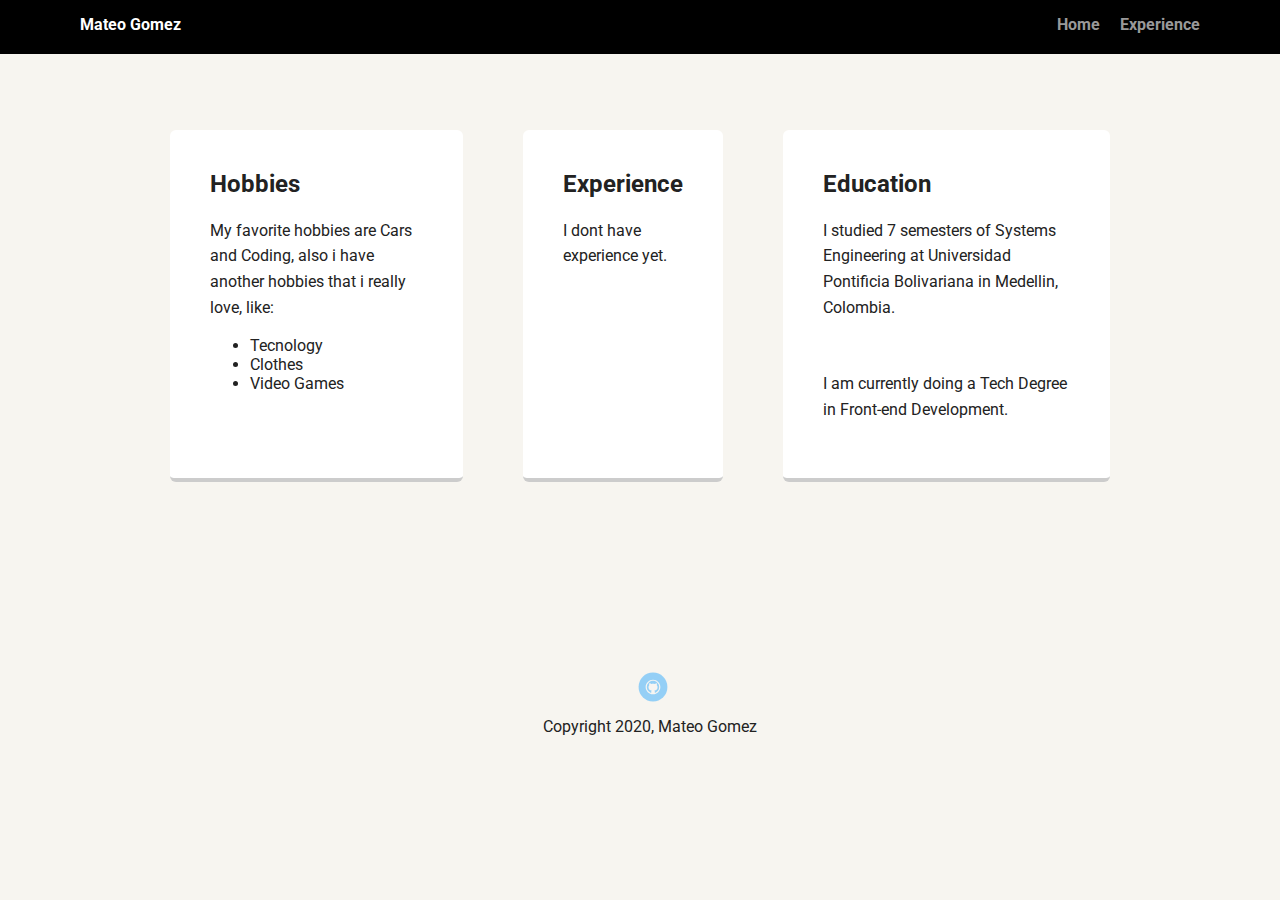
==== experience.html @ 7aa657e7 "First Project" ====
<!doctype html>
<html lang="en">

<head>
    <meta charset="utf-8">
    <title>Mateo Gomez Profile</title>
    <meta name="viewport" content="width=device-width, initial-scale=1.0">
    <link rel="stylesheet" href="styles.css">
    <link href="https://fonts.googleapis.com/css?family=Muli%7CRoboto:400,300,500,700,900" rel="stylesheet">
</head>

<body>

    <div class="main-nav">
        <ul class="nav">
            <li class="name">Mateo Gomez</li>
            <li><a href="#">Home</a></li>
            <li><a href="experience.html">Experience</a></li>
        </ul>
    </div>

    <!doctype html>
    <html lang="en">

    <head>
        <meta charset="utf-8">
        <title>Mateo Gomez Profile</title>
        <meta name="viewport" content="width=device-width, initial-scale=1.0">
        <link rel="stylesheet" href="styles.css">
        <link href="https://fonts.googleapis.com/css?family=Muli%7CRoboto:400,300,500,700,900" rel="stylesheet">
    </head>

    <body>
        <div class="main-nav">
            <ul class="nav">
                <li class="name">Mateo Gomez</li>
                <li><a href="index.html">Home</a></li>
                <li><a href="experience.html">Experience</a></li>
            </ul>
        </div>

        <main class="flex" id="main-exp">
            <div class="card">
                <h2>Hobbies</h2>
                <p>My favorite hobbies are Cars and Coding, also i have another hobbies that i really love, like:
                </p>
                <ul>
                    <li>Tecnology</li>
                    <li>Clothes</li>
                    <li>Video Games</li>
                </ul>
            </div>

            <div class="card">
                <h2>Experience</h2>
                <p>I dont have experience yet.
                </p>
            </div>

            <div class="card">
                <h2>Education</h2>
                <p>I studied 7 semesters of Systems Engineering at Universidad Pontificia Bolivariana in Medellin, Colombia.
                </p><br>
                <p>I am currently doing a Tech Degree in Front-end Development.</p>
            </div>
        </main>


        <footer>
            <ul>
                <li><a href="https://github.com/Santalome" target="_blank" class="social github">Github</a></li>
            </ul>
            <p class="copyright">Copyright 2020, Mateo Gomez</p>
        </footer>
    </body>

    </html>

</body>

</html>
---- styles.css ----
/* Global Layout Set-up */
*{ 
  box-sizing: border-box;
}
  
body {
  margin: 0;
  padding: 0;
  text-align: center;
  font-family: 'Roboto', sans-serif;
  color: #222;
  background: #f7f5f0;
}
/* Link Styles */

a {
  text-decoration: none;
  color: #999;
}
a:hover {
  color: #6633ff;
}

/* Section Styles */

.main-nav {
  width: 100%;
  background: black;
  min-height: 30px;
  padding: 10px;
  position: fixed;
  text-align: center;
}
.nav {
  display: flex;
  justify-content: space-around;
  font-weight: 700;
  list-style-type: none;
  margin: 0 auto;
  padding: 0;
}

.nav .name {
    display: block;
    margin-right: auto;
    color: white;
}
.nav li {
  padding: 5px 10px 10px 10px;
}
.nav a {
  transition: all .5s;
}
.nav a:hover {
  color: white
}

#header-index{
  text-align: center;
  background: url('images/atlanta.jpg') no-repeat top center ;
  background-size: cover;
  overflow: hidden;
  padding-top: 60px;
}
#header-index{
  line-height: 1.5;
}
#header-index .profile-image {
  margin-top: 50px;
  width: 150px;
  height: 150px;
  border-radius: 50%;
  border: 3px solid yellow;
  transition: all .5s;
}
#header-index .profile-image:hover {
  transform: scale(1.8) rotate(360deg);
}
.tag {
  background-color: #efefef;
  color: black;
  padding: 10px;
  border-radius: 5px ;
  display: table;
  margin: 10px auto;
} 
.location {
  background-color: #222;
  color: yellow;
}
.card {
  margin: 30px;
  padding: 20px 40px 40px;
  max-width: 500px;
  text-align: left;
  background: #fff;
  border-bottom: 4px solid #ccc;
  border-radius: 6px;
  transition: all .5s;
}
.card:hover {
  border-color: #ff99ff;
}

ul.skills {
  padding: 0;
  text-align: center;
}

.skills li {
  border-radius: 6px;
  display: inline-block;
  background: #ff9904;
  color: white;
  padding: 5px 10px;
  margin: 2px;
}

.skills li:nth-child(odd) {
  background: #0399ff;
}

footer {
  width: 100%;
  min-height: 30px;
  padding: 20px 0 40px 20px;
}

footer .copyright {
  top: -8px;
  font-size: .75em;
}

footer ul {
  list-style-type: none;
  margin: 0;
  padding: 0;
}

footer ul li {
  display: inline-block;
}

a.social {
  display: inline-block;
  text-indent: -9999px;
  margin-left: 5px;
  width: 30px;
  height: 30px;
  background-size: 30px 30px;
  opacity: .4;
  transition: all .5s;
}
a.twitter {
  background-image: url(images/twitter.svg);
}
a.linkedin {
  background-image: url(images/linkedin.svg);
}
a.github {
  background-image: url(images/github.svg);
}
a.social:hover {
  opacity: 1;
}
.clearfix {
  clear: both;
}

/* Styles for larger screens */
@media screen and (min-width: 720px) {
  
  .flex {
      display: -ms-flexbox;      /* TWEENER - IE 10 */
      display: flex; 
      max-width: 1200px;
      -ms-flex-pack: distribute;
      justify-content: space-around;
      margin: 0 auto;
  }

  header {
    min-height: 470px;
  }

  .nav {
    max-width: 1200px;
    padding: 0 30px;
  }


  main {
    padding-top: 20px;
  }

  main p {
    line-height: 1.6em;
  }

  footer {
    font-size: 1.3em;
    max-width: 1200px;
    margin: 40px auto;
  }

  /* Experience Styles */

#main-exp{
  padding: 100px;
}

}
---- styles.css ----
/* Global Layout Set-up */
*{ 
  box-sizing: border-box;
}
  
body {
  margin: 0;
  padding: 0;
  text-align: center;
  font-family: 'Roboto', sans-serif;
  color: #222;
  background: #f7f5f0;
}
/* Link Styles */

a {
  text-decoration: none;
  color: #999;
}
a:hover {
  color: #6633ff;
}

/* Section Styles */

.main-nav {
  width: 100%;
  background: black;
  min-height: 30px;
  padding: 10px;
  position: fixed;
  text-align: center;
}
.nav {
  display: flex;
  justify-content: space-around;
  font-weight: 700;
  list-style-type: none;
  margin: 0 auto;
  padding: 0;
}

.nav .name {
    display: block;
    margin-right: auto;
    color: white;
}
.nav li {
  padding: 5px 10px 10px 10px;
}
.nav a {
  transition: all .5s;
}
.nav a:hover {
  color: white
}

#header-index{
  text-align: center;
  background: url('images/atlanta.jpg') no-repeat top center ;
  background-size: cover;
  overflow: hidden;
  padding-top: 60px;
}
#header-index{
  line-height: 1.5;
}
#header-index .profile-image {
  margin-top: 50px;
  width: 150px;
  height: 150px;
  border-radius: 50%;
  border: 3px solid yellow;
  transition: all .5s;
}
#header-index .profile-image:hover {
  transform: scale(1.8) rotate(360deg);
}
.tag {
  background-color: #efefef;
  color: black;
  padding: 10px;
  border-radius: 5px ;
  display: table;
  margin: 10px auto;
} 
.location {
  background-color: #222;
  color: yellow;
}
.card {
  margin: 30px;
  padding: 20px 40px 40px;
  max-width: 500px;
  text-align: left;
  background: #fff;
  border-bottom: 4px solid #ccc;
  border-radius: 6px;
  transition: all .5s;
}
.card:hover {
  border-color: #ff99ff;
}

ul.skills {
  padding: 0;
  text-align: center;
}

.skills li {
  border-radius: 6px;
  display: inline-block;
  background: #ff9904;
  color: white;
  padding: 5px 10px;
  margin: 2px;
}

.skills li:nth-child(odd) {
  background: #0399ff;
}

footer {
  width: 100%;
  min-height: 30px;
  padding: 20px 0 40px 20px;
}

footer .copyright {
  top: -8px;
  font-size: .75em;
}

footer ul {
  list-style-type: none;
  margin: 0;
  padding: 0;
}

footer ul li {
  display: inline-block;
}

a.social {
  display: inline-block;
  text-indent: -9999px;
  margin-left: 5px;
  width: 30px;
  height: 30px;
  background-size: 30px 30px;
  opacity: .4;
  transition: all .5s;
}
a.twitter {
  background-image: url(images/twitter.svg);
}
a.linkedin {
  background-image: url(images/linkedin.svg);
}
a.github {
  background-image: url(images/github.svg);
}
a.social:hover {
  opacity: 1;
}
.clearfix {
  clear: both;
}

/* Styles for larger screens */
@media screen and (min-width: 720px) {
  
  .flex {
      display: -ms-flexbox;      /* TWEENER - IE 10 */
      display: flex; 
      max-width: 1200px;
      -ms-flex-pack: distribute;
      justify-content: space-around;
      margin: 0 auto;
  }

  header {
    min-height: 470px;
  }

  .nav {
    max-width: 1200px;
    padding: 0 30px;
  }


  main {
    padding-top: 20px;
  }

  main p {
    line-height: 1.6em;
  }

  footer {
    font-size: 1.3em;
    max-width: 1200px;
    margin: 40px auto;
  }

  /* Experience Styles */

#main-exp{
  padding: 100px;
}

}
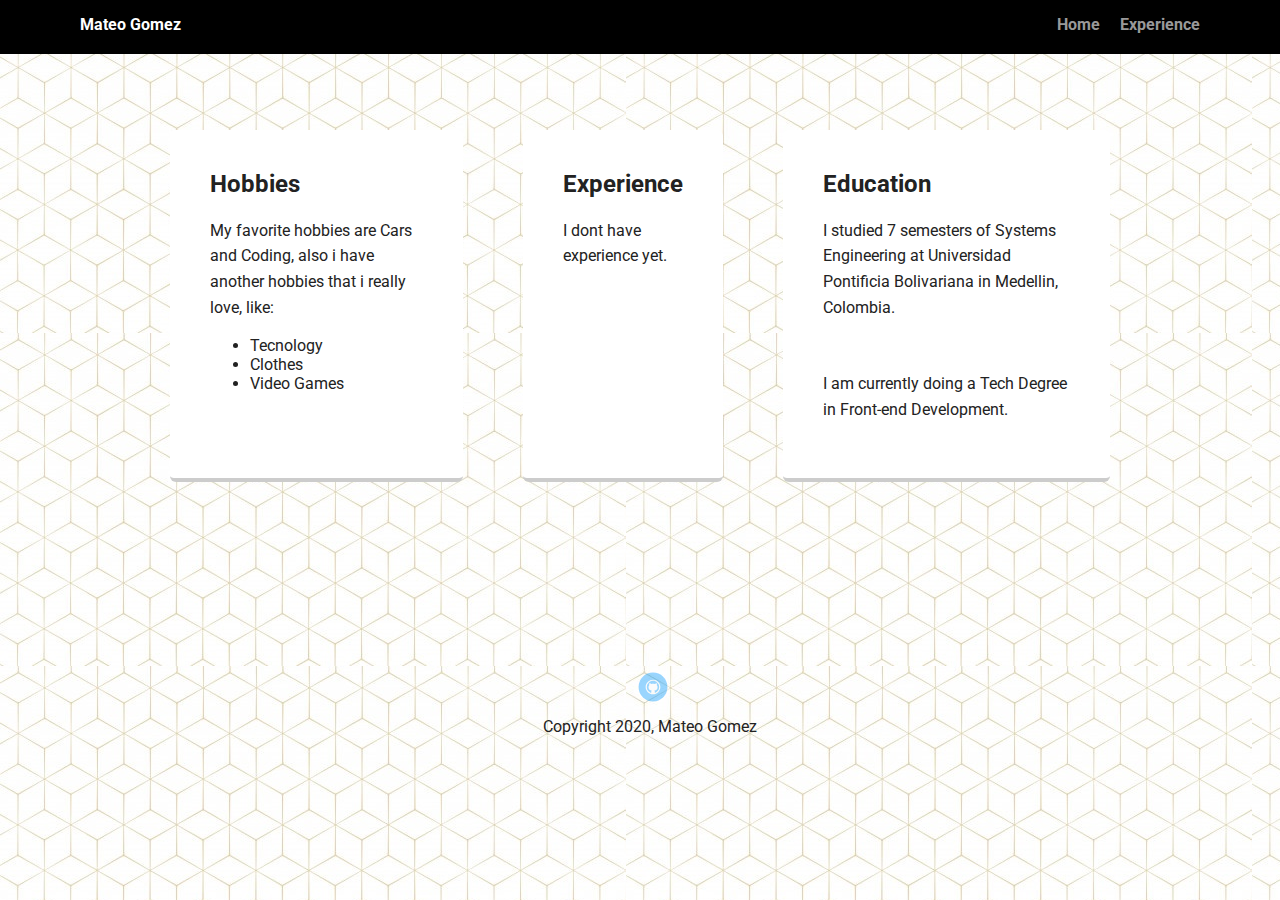
==== commit 27008ab2: "Final Details" ====
--- a/experience.html
+++ b/experience.html
@@ -1,4 +1,4 @@
-<!doctype html>
+<!DOCTYPE html>
 <html lang="en">
 
 <head>
@@ -10,72 +10,47 @@
 </head>
 
 <body>
-
-    <div class="main-nav">
+    <nav class="main-nav">
         <ul class="nav">
             <li class="name">Mateo Gomez</li>
-            <li><a href="#">Home</a></li>
+            <li><a href="index.html">Home</a></li>
             <li><a href="experience.html">Experience</a></li>
         </ul>
-    </div>
+    </nav>
 
-    <!doctype html>
-    <html lang="en">
+    <main class="flex" id="main-exp">
+        <article class="card">
+            <h2>Hobbies</h2>
+            <p>My favorite hobbies are Cars and Coding, also i have another hobbies that i really love, like:
+            </p>
+            <ul>
+                <li>Tecnology</li>
+                <li>Clothes</li>
+                <li>Video Games</li>
+            </ul>
+        </article>
 
-    <head>
-        <meta charset="utf-8">
-        <title>Mateo Gomez Profile</title>
-        <meta name="viewport" content="width=device-width, initial-scale=1.0">
-        <link rel="stylesheet" href="styles.css">
-        <link href="https://fonts.googleapis.com/css?family=Muli%7CRoboto:400,300,500,700,900" rel="stylesheet">
-    </head>
+        <article class="card">
+            <h2>Experience</h2>
+            <p>I dont have experience yet.
+            </p>
+        </article>
 
-    <body>
-        <div class="main-nav">
-            <ul class="nav">
-                <li class="name">Mateo Gomez</li>
-                <li><a href="index.html">Home</a></li>
-                <li><a href="experience.html">Experience</a></li>
-            </ul>
-        </div>
-
-        <main class="flex" id="main-exp">
-            <div class="card">
-                <h2>Hobbies</h2>
-                <p>My favorite hobbies are Cars and Coding, also i have another hobbies that i really love, like:
-                </p>
-                <ul>
-                    <li>Tecnology</li>
-                    <li>Clothes</li>
-                    <li>Video Games</li>
-                </ul>
-            </div>
-
-            <div class="card">
-                <h2>Experience</h2>
-                <p>I dont have experience yet.
-                </p>
-            </div>
-
-            <div class="card">
-                <h2>Education</h2>
-                <p>I studied 7 semesters of Systems Engineering at Universidad Pontificia Bolivariana in Medellin, Colombia.
-                </p><br>
-                <p>I am currently doing a Tech Degree in Front-end Development.</p>
-            </div>
-        </main>
+        <article class="card">
+            <h2>Education</h2>
+            <p>I studied 7 semesters of Systems Engineering at Universidad Pontificia Bolivariana in Medellin, Colombia.
+            </p><br>
+            <p>I am currently doing a Tech Degree in Front-end Development.</p>
+        </article>
+    </main>
 
 
-        <footer>
-            <ul>
-                <li><a href="https://github.com/Santalome" target="_blank" class="social github">Github</a></li>
-            </ul>
-            <p class="copyright">Copyright 2020, Mateo Gomez</p>
-        </footer>
-    </body>
-
-    </html>
-
+    <footer>
+        <ul>
+            <li><a href="https://github.com/Santalome" target="_blank" class="social github">Github</a></li>
+        </ul>
+        <p class="copyright">Copyright 2020, Mateo Gomez</p>
+    </footer>
 </body>
 
 </html>--- a/styles.css
+++ b/styles.css
@@ -9,7 +9,8 @@
   text-align: center;
   font-family: 'Roboto', sans-serif;
   color: #222;
-  background: #f7f5f0;
+  background: url('images/fondo.jpg');
+
 }
 /* Link Styles */
 
@@ -69,7 +70,7 @@
   margin-top: 50px;
   width: 150px;
   height: 150px;
-  border-radius: 50%;
+  border-radius: 70%;
   border: 3px solid yellow;
   transition: all .5s;
 }
